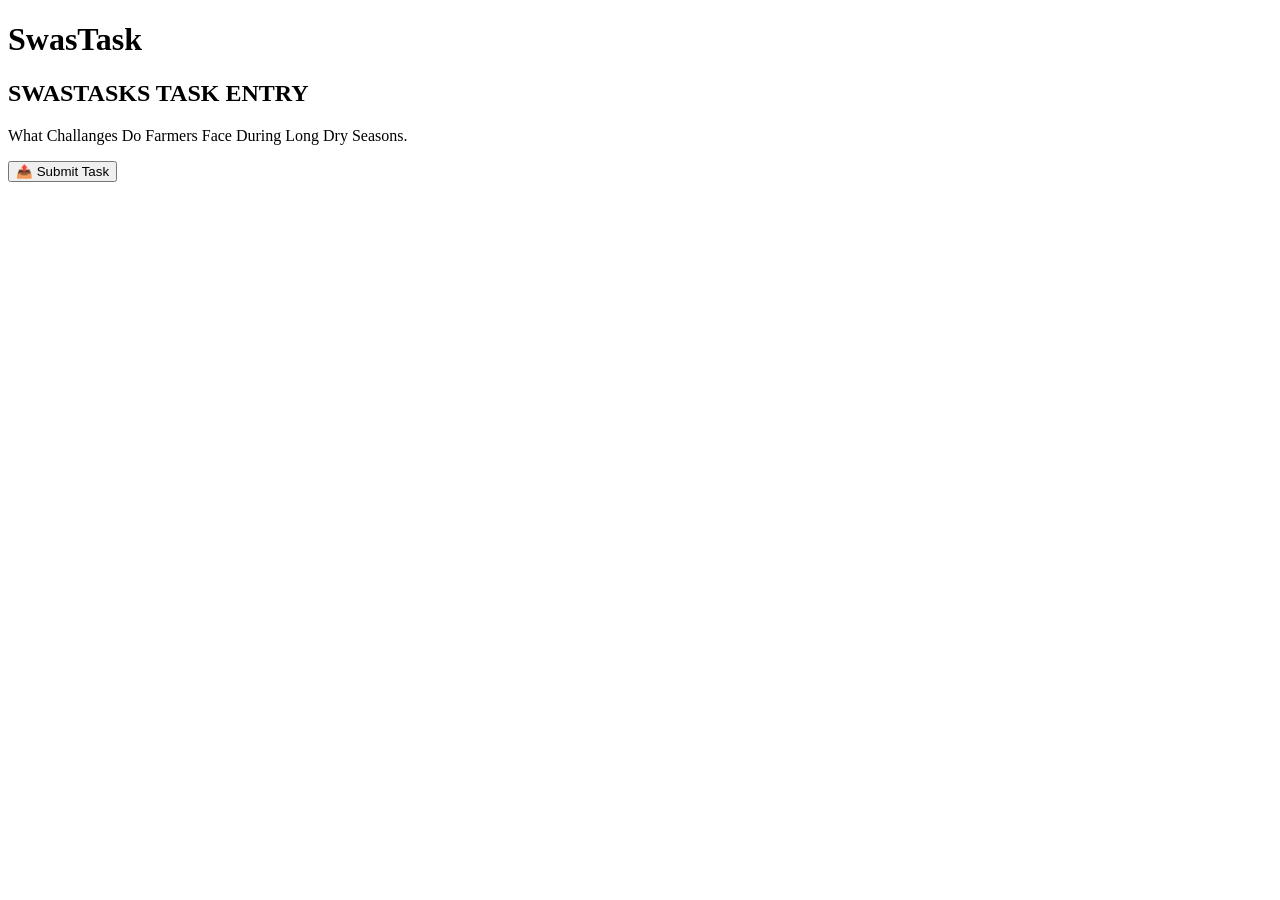
==== index.html @ 261e2bf8 "Update index.ht" ====
<!DOCTYPE html>
<html lang="en"><head>
<meta charset="UTF-8">
<meta name="viewport" content="width=device-width, initial-scale=1.0">
<title>SwasTasks.com - Tasks</title>
<link rel="stylesheet" href="style.css">




</head>
<body>

<div class="container">
    <h1>SwasTask</h1>

    <div class="task-card">
        <h2>SWASTASKS TASK ENTRY</h2>
        <p>What Challanges Do Farmers Face During Long Dry Seasons.</p>

        <button onclick="goToSubmit()">📤 Submit Task</button>
    </div>
</div>

<script src="script.js"></script>
</body>
</html>
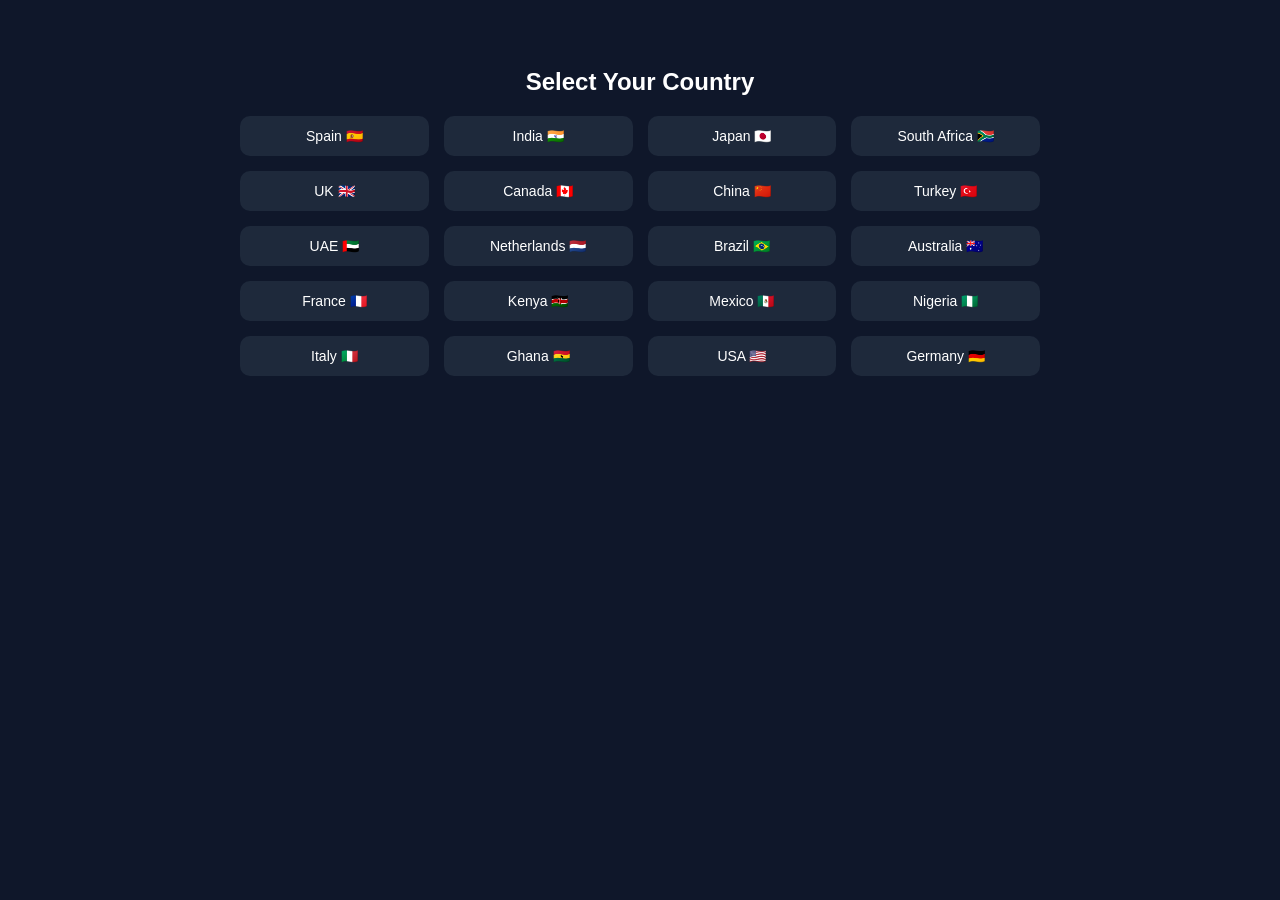
==== commit 164f4db6: "Add files via upload" ====
--- a/index.html
+++ b/index.html
@@ -1,27 +1,22 @@
 <!DOCTYPE html>
-<html lang="en"><head>
+<html lang="en">
+<head>
 <meta charset="UTF-8">
 <meta name="viewport" content="width=device-width, initial-scale=1.0">
-<title>SwasTasks.com - Tasks</title>
-<link rel="stylesheet" href="style.css">
+<title>Country Selector</title>
 
+<link rel="stylesheet" href="styles.css">
+</head>
 
-
-
-</head>
 <body>
 
-<div class="container">
-    <h1>SwasTask</h1>
+<h2>Select Your Country</h2>
 
-    <div class="task-card">
-        <h2>SWASTASKS TASK ENTRY</h2>
-        <p>What Challanges Do Farmers Face During Long Dry Seasons.</p>
+<div class="container" id="countryList"></div>
 
-        <button onclick="goToSubmit()">📤 Submit Task</button>
-    </div>
-</div>
+<div id="error"></div>
 
 <script src="script.js"></script>
+
 </body>
-</html>
+</html>
--- a/styles.css
+++ b/styles.css
@@ -0,0 +1,41 @@
+body {
+    font-family: Arial, sans-serif;
+    background: #0f172a;
+    color: white;
+    text-align: center;
+    padding: 40px;
+}
+
+h2 {
+    margin-bottom: 20px;
+}
+
+.container {
+    display: grid;
+    grid-template-columns: repeat(auto-fit, minmax(150px, 1fr));
+    gap: 15px;
+    max-width: 800px;
+    margin: auto;
+}
+
+button {
+    padding: 12px;
+    border: none;
+    border-radius: 10px;
+    background: #1e293b;
+    color: white;
+    cursor: pointer;
+    transition: 0.3s;
+    font-size: 14px;
+}
+
+button:hover {
+    background: #38bdf8;
+    color: black;
+}
+
+#error {
+    margin-top: 20px;
+    color: #f87171;
+    font-weight: bold;
+}
